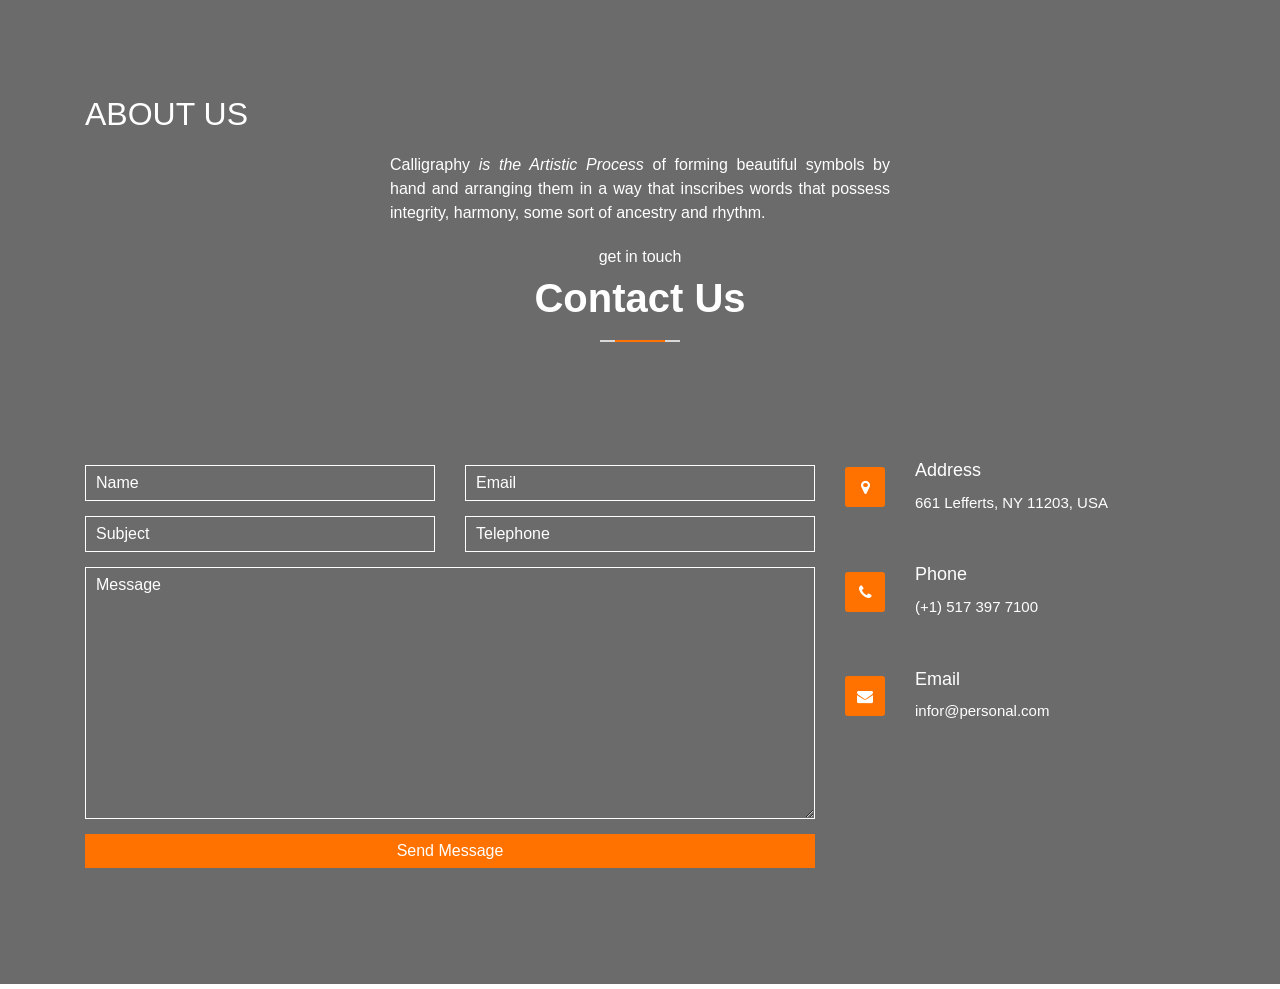
==== contact.html @ 1a69a246 "update json file" ====
<!--Important link source from https://bootsnipp.com/snippets/PDbzb-->
<link href="//maxcdn.bootstrapcdn.com/bootstrap/4.1.1/css/bootstrap.min.css" rel="stylesheet" id="bootstrap-css">
<script src="//maxcdn.bootstrapcdn.com/bootstrap/4.1.1/js/bootstrap.min.js"></script>
<script src="//cdnjs.cloudflare.com/ajax/libs/jquery/3.2.1/jquery.min.js"></script>
<!------ Include the above in your HEAD tag ---------->

<link href="https://stackpath.bootstrapcdn.com/font-awesome/4.7.0/css/font-awesome.min.css" rel="stylesheet"
    integrity="sha384-wvfXpqpZZVQGK6TAh5PVlGOfQNHSoD2xbE+QkPxCAFlNEevoEH3Sl0sibVcOQVnN" crossorigin="anonymous">
<link href="https://fonts.googleapis.com/css?family=Poppins:400,500,600,800,900%7cRaleway:300,400,500,600,700"
    rel="stylesheet">
<link rel="stylesheet" href="../content/contact.css">

<body>
    <section class="contact pt-100 pb-100" id="contact">
        <div class="container">
            <h2>ABOUT US</h2>
            <p style="width: 500px; margin: 20px auto;" class="text-justify">Calligraphy <i>is the Artistic Process
                </i>
                of forming beautiful symbols by hand and arranging them in a way that inscribes
                words that possess integrity, harmony, some sort of ancestry and rhythm.</p>
            <div class="row">
                <div class="col-xl-6 mx-auto text-center">
                    <div class="section-title mb-100">
                        <p>get in touch</p>
                        <h4>contact us</h4>
                    </div>
                </div>
            </div>
            <div class="row text-center">
                <div class="col-md-8">
                    <form action="#" class="contact-form">
                        <div class="row">
                            <div class="col-xl-6">
                                <input type="text" placeholder="name">
                            </div>
                            <div class="col-xl-6">
                                <input type="text" placeholder="email">
                            </div>
                            <div class="col-xl-6">
                                <input type="text" placeholder="subject">
                            </div>
                            <div class="col-xl-6">
                                <input type="text" placeholder="telephone">
                            </div>
                            <div class="col-xl-12">
                                <textarea style="margin-top: 15px;" placeholder="message" cols="30"
                                    rows="10"></textarea>
                                <input type="submit" value="send message">
                            </div>
                        </div>
                    </form>
                </div>
                <div class="col-md-4">
                    <div class="single-contact">
                        <i class="fa fa-map-marker"></i>
                        <h5>Address</h5>
                        <p>661 Lefferts, NY 11203, USA</p>
                    </div>
                    <div class="single-contact">
                        <i class="fa fa-phone"></i>
                        <h5>Phone</h5>
                        <p>(+1) 517 397 7100</p>
                    </div>
                    <div class="single-contact">
                        <i class="fa fa-envelope"></i>
                        <h5>Email</h5>
                        <p>infor@personal.com</p>
                    </div>
                </div>
            </div>
        </div>
    </section>
</body>
---- content/contact.css ----
.pb-100 {
  padding-bottom: 100px;
}
.pt-100 {
  padding-top: 100px;
}
.mb-100 {
  margin-bottom: 100px;
}

::placeholder {
  color: #fff;
}
a {
  text-decoration: none;
  color: #333;
  -webkit-transition: 0.4s;
  transition: 0.4s;
}
.section-title {
  position: relative;
}
.section-title p {
  font-size: 16px;
  margin-bottom: 5px;
  font-weight: 400;
}
.section-title h4 {
  font-size: 40px;
  font-weight: 600;
  text-transform: capitalize;
  position: relative;
  padding-bottom: 20px;
  display: inline-block;
}
.section-title h4::before {
  position: absolute;
  content: "";
  width: 80px;
  height: 2px;
  background-color: #d8d8d8;
  bottom: 0;
  left: 50%;
  margin-left: -40px;
}
.section-title h4::after {
  position: absolute;
  content: "";
  width: 50px;
  height: 2px;
  background-color: #ff7200;
  left: 0;
  bottom: 0;
  left: 50%;
  margin-left: -25px;
}
.contact {
  margin-top: -5px !important;
  background-image: url("https://infinityflamesoft.com/wp-content/uploads/2021/12/ifs_business.svg");
  background-size: cover;
  background-position: center;
  background-attachment: fixed;
  position: relative;
  z-index: 2;
  color: #fff;
}
.contact-form input,
textarea {
  width: 100%;
  border: 1px solid #fff;
  padding: 5px 10px;
  text-transform: capitalize;
  margin-top: 15px;
  background-color: transparent;
  color: #fff;
}
.contact:before {
  position: absolute;
  content: "";
  width: 100%;
  height: 100%;
  left: 0;
  top: 0;
  background-color: rgba(51, 51, 51, 0.852);
  z-index: -1;
  opacity: 0.85;
  -ms-filter: "progid:DXImageTransform.Microsoft.Alpha(Opacity=85)";
}
.single-contact {
  text-align: left;
  position: relative;
  padding-left: 70px;
  margin-bottom: 50px;
  margin-top: 10px;
}
.single-contact i.fa {
  position: absolute;
  left: 0;
  top: 50%;
  -webkit-transform: translateY(-50%);
  transform: translateY(-50%);
  background-color: #ff7200;
  width: 40px;
  height: 40px;
  line-height: 40px;
  text-align: center;
  border-radius: 3px;
}
.single-contact h5 {
  font-size: 18px;
  margin-bottom: 10px;
  font-weight: 500;
}
.single-contact p {
  font-size: 15px;
  font-weight: 400;
}
.contact-form input[type="submit"] {
  background-color: #ff7200;
  border: 0px;
  cursor: pointer;
  font-size: 16px;
  -webkit-transition: 0.4s;
  transition: 0.4s;
}
.contact-form input[type="submit"]:hover {
  background-color: #cc5b00;
}
.contact-form input:focus,
textarea:focus {
  border-color: #cc5b00;
}
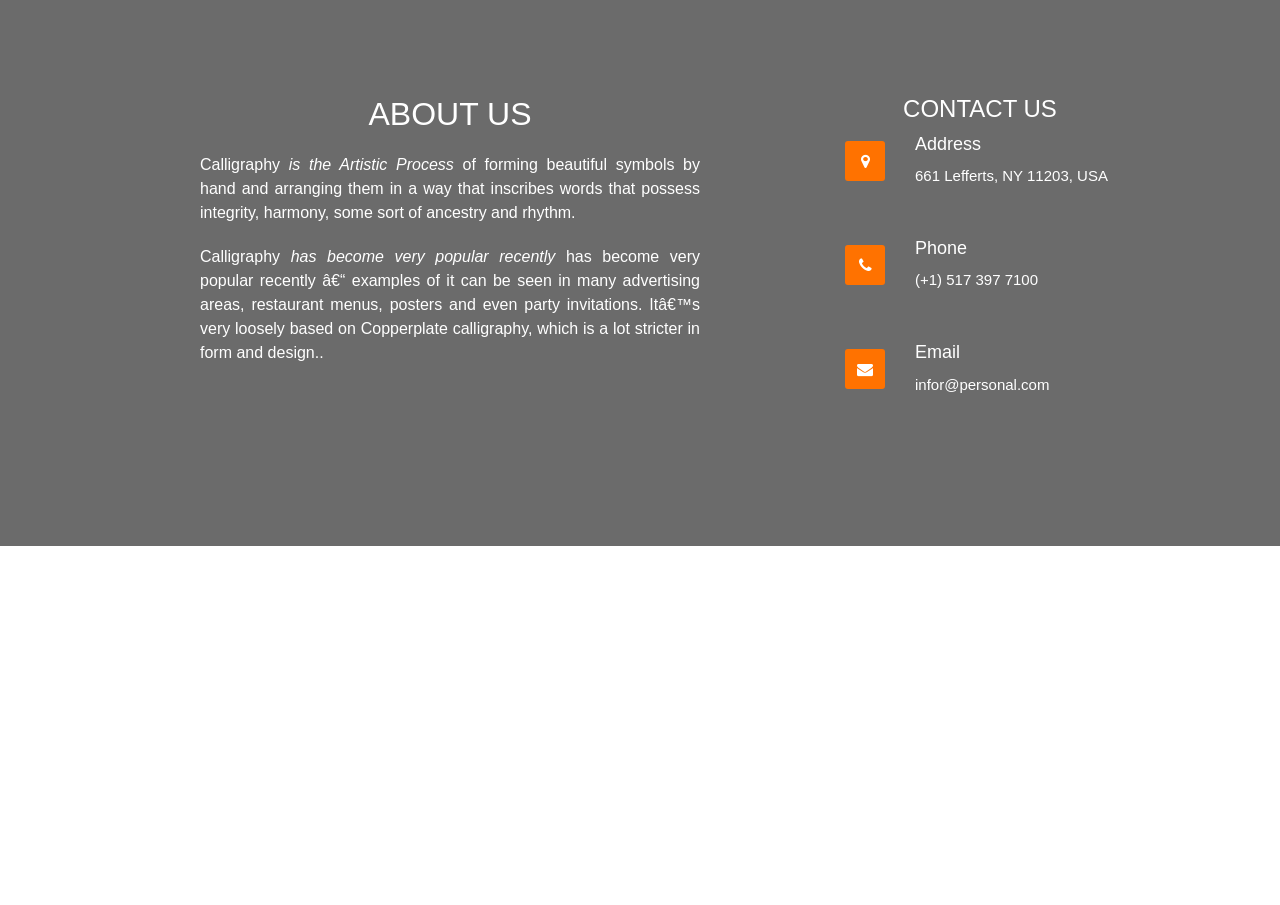
==== commit a07949eb: "updated 1/9" ====
--- a/contact.html
+++ b/contact.html
@@ -13,44 +13,36 @@
 <body>
     <section class="contact pt-100 pb-100" id="contact">
         <div class="container">
-            <h2>ABOUT US</h2>
-            <p style="width: 500px; margin: 20px auto;" class="text-justify">Calligraphy <i>is the Artistic Process
-                </i>
-                of forming beautiful symbols by hand and arranging them in a way that inscribes
-                words that possess integrity, harmony, some sort of ancestry and rhythm.</p>
-            <div class="row">
-                <div class="col-xl-6 mx-auto text-center">
-                    <div class="section-title mb-100">
-                        <p>get in touch</p>
-                        <h4>contact us</h4>
-                    </div>
-                </div>
-            </div>
+
             <div class="row text-center">
                 <div class="col-md-8">
-                    <form action="#" class="contact-form">
-                        <div class="row">
-                            <div class="col-xl-6">
-                                <input type="text" placeholder="name">
-                            </div>
-                            <div class="col-xl-6">
-                                <input type="text" placeholder="email">
-                            </div>
-                            <div class="col-xl-6">
-                                <input type="text" placeholder="subject">
-                            </div>
-                            <div class="col-xl-6">
-                                <input type="text" placeholder="telephone">
-                            </div>
-                            <div class="col-xl-12">
-                                <textarea style="margin-top: 15px;" placeholder="message" cols="30"
-                                    rows="10"></textarea>
-                                <input type="submit" value="send message">
+                    <h2>ABOUT US</h2>
+                    <p style="width: 500px; margin: 20px auto;" class="text-justify">Calligraphy <i>is the Artistic
+                            Process
+                        </i>
+                        of forming beautiful symbols by hand and arranging them in a way that inscribes
+                        words that possess integrity, harmony, some sort of ancestry and rhythm.</p>
+                    <p style="width: 500px; margin: 20px auto;" class="text-justify">Calligraphy <i>has become very
+                            popular recently </i>
+                        has become very popular recently – examples of it can be seen in many advertising areas,
+                        restaurant
+                        menus,
+                        posters and even party invitations. It’s very loosely based on Copperplate calligraphy, which is
+                        a
+                        lot stricter in form
+                        and design..</p>
+                    <!-- <div class="row">
+                        <div class="col-xl-6 mx-auto text-center">
+                            <div class="section-title mb-100">
+                                <p>get in touch</p>
+                                <h4>contact us</h4>
                             </div>
                         </div>
-                    </form>
+                    </div> -->
                 </div>
                 <div class="col-md-4">
+                    <h4 style="margin-left: -80px !important;text-align: center;">CONTACT US</h4>
+
                     <div class="single-contact">
                         <i class="fa fa-map-marker"></i>
                         <h5>Address</h5>
